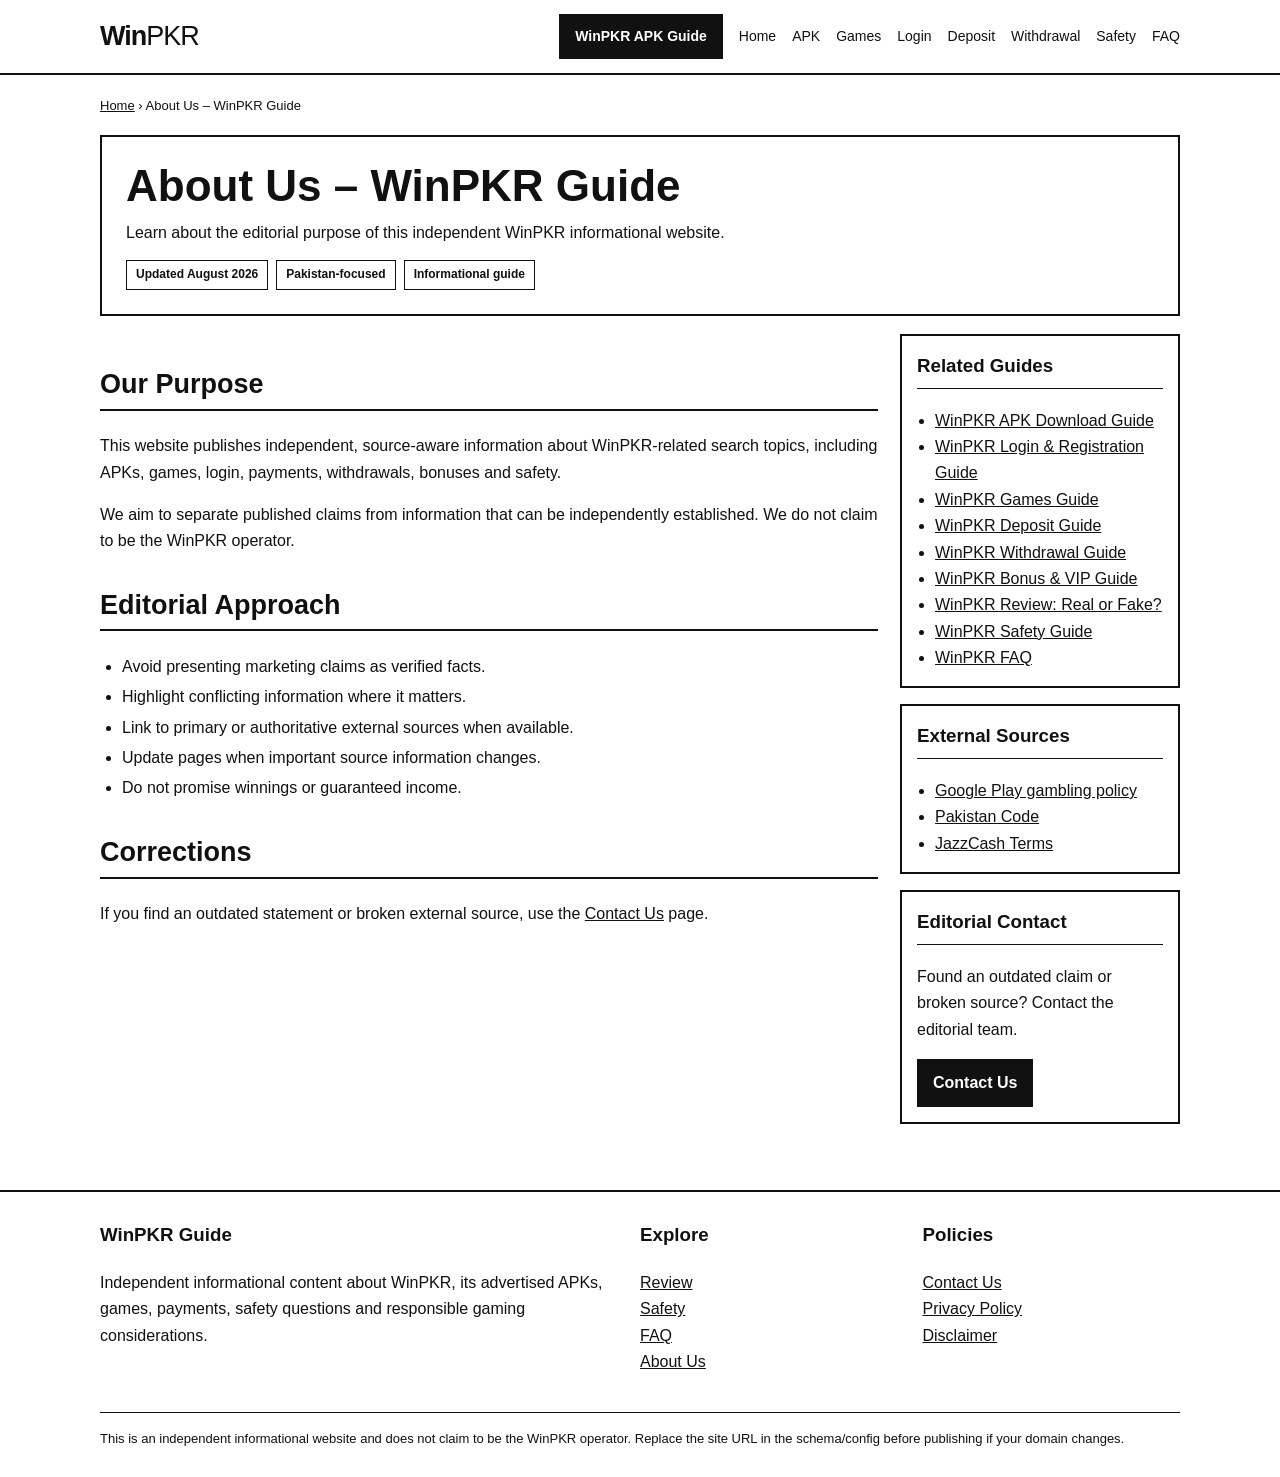
==== about.html @ bb4cd84e "first commit" ====
<!doctype html><html lang="en"><head>
<meta charset="utf-8"><meta name="viewport" content="width=device-width, initial-scale=1">
<title>About Us – WinPKR Guide</title><meta name="description" content="Learn about the editorial purpose of this independent WinPKR informational website.">
<link rel="canonical" href="https://winpkrapp.vercel.app/about.html">
<meta name="robots" content="index,follow,max-image-preview:large,max-snippet:-1,max-video-preview:-1">
<meta property="og:title" content="About Us – WinPKR Guide"><meta property="og:description" content="Learn about the editorial purpose of this independent WinPKR informational website."><meta property="og:type" content="article"><meta property="og:url" content="https://winpkrapp.vercel.app/about.html">
<meta name="twitter:card" content="summary_large_image"><link rel="stylesheet" href="assets/css/style.css">
</head><body><a class="skip" href="#main">Skip to content</a>
<header class="site-header"><div class="nav-wrap">
<a class="brand" href="index.html">Win<span>PKR</span></a>
<button class="menu-btn" aria-expanded="false" aria-controls="main-nav">Menu</button>
<nav id="main-nav" class="nav" aria-label="Primary navigation">
<a class="nav-download" href="winpkr-apk.html">WinPKR APK Guide</a><a href="index.html">Home</a><a href="winpkr-apk.html">APK</a><a href="winpkr-games.html">Games</a><a href="winpkr-login.html">Login</a><a href="winpkr-deposit.html">Deposit</a><a href="winpkr-withdrawal.html">Withdrawal</a><a href="winpkr-safety.html">Safety</a><a href="winpkr-faq.html">FAQ</a>
</nav></div></header><div class="page"><div class="breadcrumbs" aria-label="Breadcrumbs"><a href="index.html">Home</a> <span>›</span> <span>About Us – WinPKR Guide</span></div>
<main id="main"><section class="hero"><h1>About Us – WinPKR Guide</h1><p>Learn about the editorial purpose of this independent WinPKR informational website.</p><div class="meta-row"><span class="pill">Updated August 2026</span><span class="pill">Pakistan-focused</span><span class="pill">Informational guide</span></div></section>
<div class="layout"><article class="content article">
<section><h2>Our Purpose</h2><p>This website publishes independent, source-aware information about WinPKR-related search topics, including APKs, games, login, payments, withdrawals, bonuses and safety.</p><p>We aim to separate published claims from information that can be independently established. We do not claim to be the WinPKR operator.</p></section>
<section><h2>Editorial Approach</h2><ul class="check-list"><li>Avoid presenting marketing claims as verified facts.</li><li>Highlight conflicting information where it matters.</li><li>Link to primary or authoritative external sources when available.</li><li>Update pages when important source information changes.</li><li>Do not promise winnings or guaranteed income.</li></ul></section>
<section><h2>Corrections</h2><p>If you find an outdated statement or broken external source, use the <a href="contact.html">Contact Us</a> page.</p></section>
</article><aside class="sidebar" aria-label="Related content">
<div class="card"><h3>Related Guides</h3><ul><li><a href="winpkr-apk.html">WinPKR APK Download Guide</a></li><li><a href="winpkr-login.html">WinPKR Login &amp; Registration Guide</a></li><li><a href="winpkr-games.html">WinPKR Games Guide</a></li><li><a href="winpkr-deposit.html">WinPKR Deposit Guide</a></li><li><a href="winpkr-withdrawal.html">WinPKR Withdrawal Guide</a></li><li><a href="winpkr-bonus.html">WinPKR Bonus &amp; VIP Guide</a></li><li><a href="winpkr-review.html">WinPKR Review: Real or Fake?</a></li><li><a href="winpkr-safety.html">WinPKR Safety Guide</a></li><li><a href="winpkr-faq.html">WinPKR FAQ</a></li></ul></div>
<div class="card"><h3>External Sources</h3><ul><li><a href="https://support.google.com/googleplay/android-developer/answer/9877032" target="_blank" rel="noopener noreferrer">Google Play gambling policy</a></li><li><a href="https://pakistancode.gov.pk/english/UY2FqaJw2-apaUY2Fqa-bpuUY2lu-con-11761-sg-jjjjjjjjjjjjj" target="_blank" rel="noopener noreferrer">Pakistan Code</a></li><li><a href="https://www.jazzcash.com.pk/tc/" target="_blank" rel="noopener noreferrer">JazzCash Terms</a></li></ul></div>
<div class="card"><h3>Editorial Contact</h3><p>Found an outdated claim or broken source? Contact the editorial team.</p><a class="btn" href="contact.html">Contact Us</a></div>
</aside></div></main></div>
<script type="application/ld+json">{
  "@context": "https://schema.org",
  "@type": "Article",
  "headline": "About Us – WinPKR Guide",
  "description": "Learn about the editorial purpose of this independent WinPKR informational website.",
  "mainEntityOfPage": {
    "@type": "WebPage",
    "@id": "https://winpkrapp.vercel.app/about.html"
  },
  "url": "https://winpkrapp.vercel.app/about.html",
  "datePublished": "2026-08-27",
  "dateModified": "2026-08-27"
}</script>
<script type="application/ld+json">{
  "@context": "https://schema.org",
  "@type": "BreadcrumbList",
  "itemListElement": [
    {
      "@type": "ListItem",
      "position": 1,
      "name": "Home",
      "item": "https://winpkrapp.vercel.app/"
    },
    {
      "@type": "ListItem",
      "position": 2,
      "name": "About Us – WinPKR Guide",
      "item": "https://winpkrapp.vercel.app/about.html"
    }
  ]
}</script>
<script type="application/ld+json">{
  "@context": "https://schema.org",
  "@type": "VideoObject",
  "name": "WinPKR APK, Games, Login, Payments & Safety Video Guide",
  "description": "Informational video covering WinPKR APK verification, games, login, payment claims and safety considerations.",
  "thumbnailUrl": [
    "https://winpkrapp.vercel.app/assets/images/winpkr-video-cover.svg"
  ],
  "uploadDate": "2026-08-27",
  "contentUrl": "https://winpkrapp.vercel.app/assets/video/winpkr-guide.mp4",
  "embedUrl": "https://winpkrapp.vercel.app/about.html"
}</script><footer class="site-footer"><div class="footer-wrap"><div class="footer-grid">
<div><h3>WinPKR Guide</h3><p>Independent informational content about WinPKR, its advertised APKs, games, payments, safety questions and responsible gaming considerations.</p></div>
<div><h3>Explore</h3><p><a href="winpkr-review.html">Review</a><br><a href="winpkr-safety.html">Safety</a><br><a href="winpkr-faq.html">FAQ</a><br><a href="about.html">About Us</a></p></div>
<div><h3>Policies</h3><p><a href="contact.html">Contact Us</a><br><a href="privacy.html">Privacy Policy</a><br><a href="disclaimer.html">Disclaimer</a></p></div>
</div><div class="footer-note">This is an independent informational website and does not claim to be the WinPKR operator. Replace the site URL in the schema/config before publishing if your domain changes.</div>
</div></footer><script src="assets/js/main.js"></script></body></html>
---- assets/css/style.css ----
*{box-sizing:border-box}
html{scroll-behavior:smooth}
body{margin:0;background:#fff;color:#111;font-family:Arial,Helvetica,sans-serif;line-height:1.65}
a{color:#111;text-decoration:underline}
a:hover{text-decoration-thickness:2px}
img,video{max-width:100%;height:auto}
.site-header{background:#fff;border-bottom:2px solid #111;position:sticky;top:0;z-index:20}
.nav-wrap{max-width:1120px;margin:auto;padding:14px 20px;display:flex;align-items:center;gap:22px}
.brand{font-size:27px;font-weight:800;text-decoration:none;letter-spacing:-1px;white-space:nowrap}
.brand span{font-weight:400}
.nav{display:flex;gap:16px;align-items:center;flex-wrap:wrap;margin-left:auto}
.nav a{font-size:14px;text-decoration:none}
.nav a:hover{text-decoration:underline}
.nav-download,.btn{display:inline-block;background:#111;color:#fff!important;border:2px solid #111;padding:9px 14px;text-decoration:none!important;font-weight:700}
.menu-btn{display:none;background:#fff;color:#111;border:2px solid #111;padding:8px 12px;font-weight:700}
.page{max-width:1120px;margin:auto;padding:18px 20px 50px}
.breadcrumbs{font-size:13px;margin:2px 0 18px}
.hero{border:2px solid #111;padding:24px;margin-bottom:18px}
.hero h1{font-size:clamp(28px,4vw,44px);line-height:1.12;margin:0 0 10px}
.hero p{margin:0 0 14px;max-width:850px}
.meta-row{display:flex;flex-wrap:wrap;gap:8px}
.pill{border:1px solid #111;padding:4px 9px;font-size:12px;font-weight:700}
.layout{display:grid;grid-template-columns:minmax(0,1fr) 280px;gap:22px}
.content{min-width:0}
.article h2{font-size:27px;line-height:1.25;border-bottom:2px solid #111;padding-bottom:7px;margin-top:34px}
.article h3{font-size:21px;margin-top:24px}
.article p,.article li{font-size:16px}
.notice,.source-box{border:2px solid #111;padding:14px;margin:18px 0;background:#fff}
.video-card{border:2px solid #111;padding:14px;margin:20px 0}
.video-card h2{margin-top:0;border:0;padding:0}
.video-player{border:1px solid #111;background:#000;line-height:0}
.responsive-video{display:block;width:100%;height:auto;aspect-ratio:16/9;background:#000}
.muted{font-size:13px;color:#444}
.table-scroll{overflow-x:auto;margin:15px 0}
table{width:100%;border-collapse:collapse;min-width:580px}
th,td{border:1px solid #111;padding:9px;text-align:left;vertical-align:top}
th{font-weight:800}
.cluster-grid{display:grid;grid-template-columns:repeat(3,minmax(0,1fr));gap:12px}
.cluster-card{border:2px solid #111;padding:15px}
.cluster-card h3{margin:0 0 7px;font-size:18px}
.cluster-card p{font-size:14px;margin:0 0 10px}
.card{border:2px solid #111;padding:15px;margin-bottom:16px;position:sticky;top:86px}
.card+.card{position:static}
.card h3{margin-top:0;border-bottom:1px solid #111;padding-bottom:6px}
.card ul{padding-left:18px;margin-bottom:0}
.check-list{padding-left:22px}
.check-list li{margin:4px 0}
.faq-item{border:1px solid #111;padding:13px;margin:10px 0}
.faq-item h3{margin:0 0 5px;font-size:18px}
.site-footer{border-top:2px solid #111;background:#fff}
.footer-wrap{max-width:1120px;margin:auto;padding:28px 20px}
.footer-grid{display:grid;grid-template-columns:2fr 1fr 1fr;gap:25px}
.footer-grid h3{margin-top:0}
.footer-note{border-top:1px solid #111;margin-top:20px;padding-top:15px;font-size:13px}
.skip{position:absolute;left:-9999px}
.skip:focus{left:10px;top:10px;background:#fff;border:2px solid #111;padding:8px;z-index:99}
@media(max-width:850px){
 .layout{grid-template-columns:1fr}
 .card{position:static}
 .cluster-grid{grid-template-columns:repeat(2,minmax(0,1fr))}
 .nav-wrap{flex-wrap:wrap}
 .menu-btn{display:block;margin-left:auto}
 .nav{display:none;width:100%;margin-left:0;flex-direction:column;align-items:stretch}
 .nav.open{display:flex}
 .nav a{padding:8px 0;border-top:1px solid #111}
}
@media(max-width:560px){
 .page{padding:12px 12px 35px}
 .nav-wrap{padding:12px}
 .hero{padding:18px}
 .article p,.article li{font-size:15px}
 .cluster-grid{grid-template-columns:1fr}
 .footer-grid{grid-template-columns:1fr}
 .brand{font-size:24px}
}
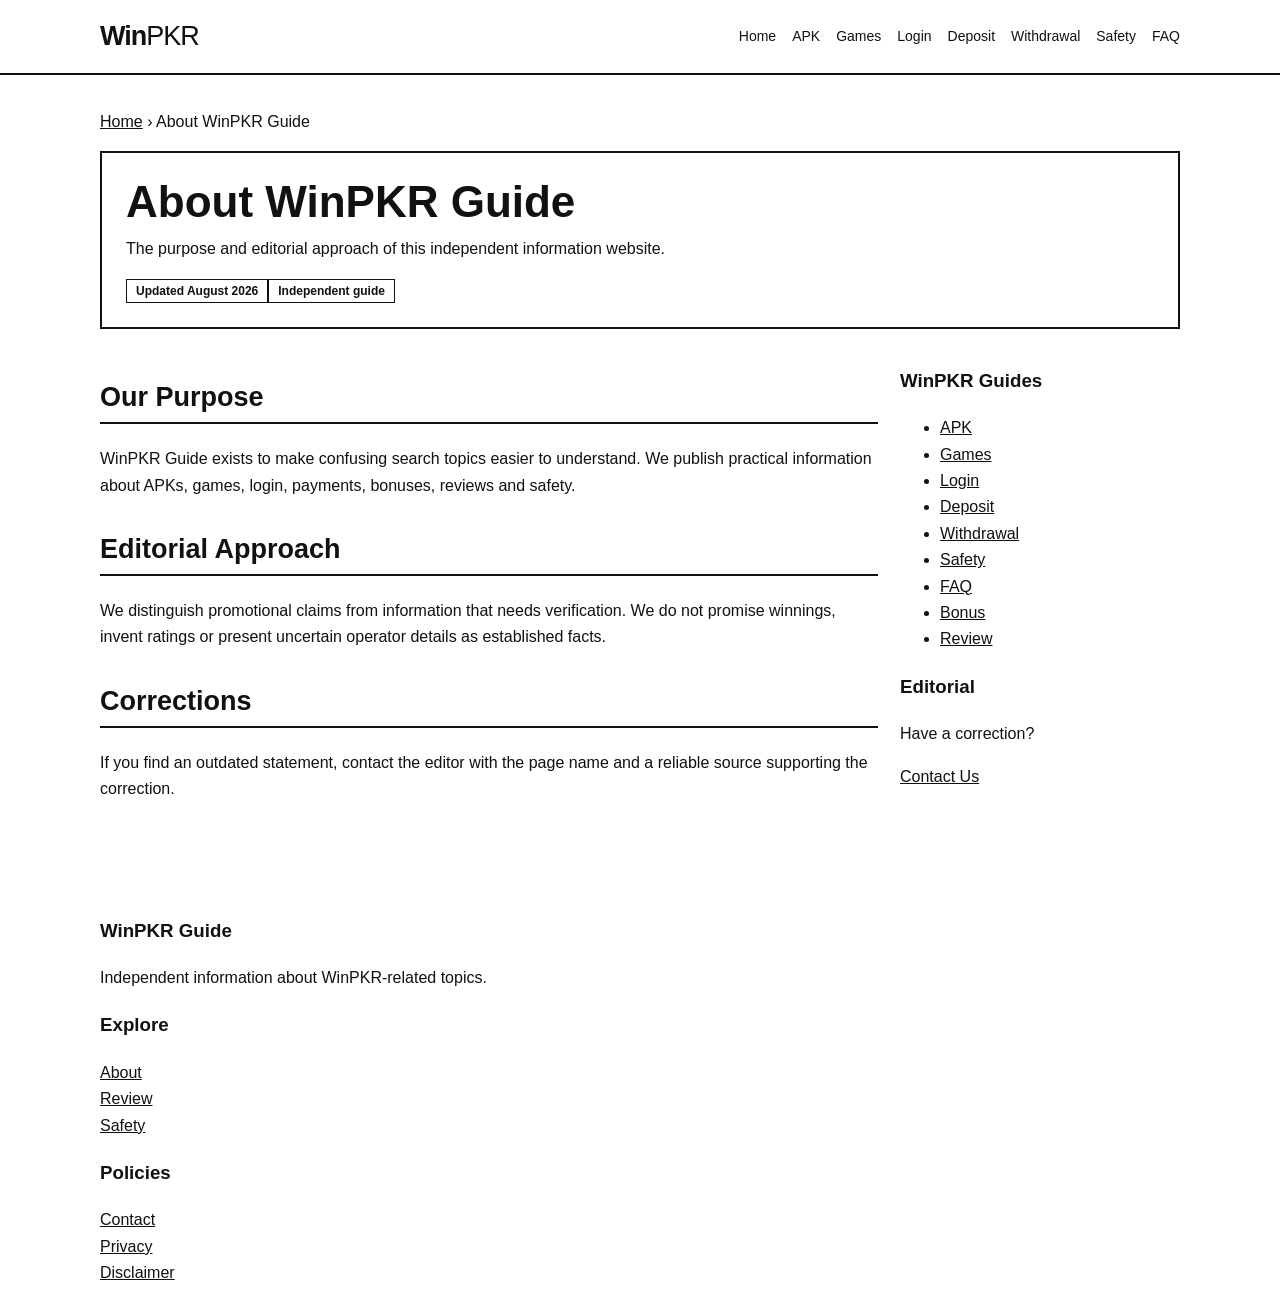
==== commit e250aaeb: "Add files via upload" ====
--- a/about.html
+++ b/about.html
@@ -1,72 +1 @@
-<!doctype html><html lang="en"><head>
-<meta charset="utf-8"><meta name="viewport" content="width=device-width, initial-scale=1">
-<title>About Us – WinPKR Guide</title><meta name="description" content="Learn about the editorial purpose of this independent WinPKR informational website.">
-<link rel="canonical" href="https://winpkrapp.vercel.app/about.html">
-<meta name="robots" content="index,follow,max-image-preview:large,max-snippet:-1,max-video-preview:-1">
-<meta property="og:title" content="About Us – WinPKR Guide"><meta property="og:description" content="Learn about the editorial purpose of this independent WinPKR informational website."><meta property="og:type" content="article"><meta property="og:url" content="https://winpkrapp.vercel.app/about.html">
-<meta name="twitter:card" content="summary_large_image"><link rel="stylesheet" href="assets/css/style.css">
-</head><body><a class="skip" href="#main">Skip to content</a>
-<header class="site-header"><div class="nav-wrap">
-<a class="brand" href="index.html">Win<span>PKR</span></a>
-<button class="menu-btn" aria-expanded="false" aria-controls="main-nav">Menu</button>
-<nav id="main-nav" class="nav" aria-label="Primary navigation">
-<a class="nav-download" href="winpkr-apk.html">WinPKR APK Guide</a><a href="index.html">Home</a><a href="winpkr-apk.html">APK</a><a href="winpkr-games.html">Games</a><a href="winpkr-login.html">Login</a><a href="winpkr-deposit.html">Deposit</a><a href="winpkr-withdrawal.html">Withdrawal</a><a href="winpkr-safety.html">Safety</a><a href="winpkr-faq.html">FAQ</a>
-</nav></div></header><div class="page"><div class="breadcrumbs" aria-label="Breadcrumbs"><a href="index.html">Home</a> <span>›</span> <span>About Us – WinPKR Guide</span></div>
-<main id="main"><section class="hero"><h1>About Us – WinPKR Guide</h1><p>Learn about the editorial purpose of this independent WinPKR informational website.</p><div class="meta-row"><span class="pill">Updated August 2026</span><span class="pill">Pakistan-focused</span><span class="pill">Informational guide</span></div></section>
-<div class="layout"><article class="content article">
-<section><h2>Our Purpose</h2><p>This website publishes independent, source-aware information about WinPKR-related search topics, including APKs, games, login, payments, withdrawals, bonuses and safety.</p><p>We aim to separate published claims from information that can be independently established. We do not claim to be the WinPKR operator.</p></section>
-<section><h2>Editorial Approach</h2><ul class="check-list"><li>Avoid presenting marketing claims as verified facts.</li><li>Highlight conflicting information where it matters.</li><li>Link to primary or authoritative external sources when available.</li><li>Update pages when important source information changes.</li><li>Do not promise winnings or guaranteed income.</li></ul></section>
-<section><h2>Corrections</h2><p>If you find an outdated statement or broken external source, use the <a href="contact.html">Contact Us</a> page.</p></section>
-</article><aside class="sidebar" aria-label="Related content">
-<div class="card"><h3>Related Guides</h3><ul><li><a href="winpkr-apk.html">WinPKR APK Download Guide</a></li><li><a href="winpkr-login.html">WinPKR Login &amp; Registration Guide</a></li><li><a href="winpkr-games.html">WinPKR Games Guide</a></li><li><a href="winpkr-deposit.html">WinPKR Deposit Guide</a></li><li><a href="winpkr-withdrawal.html">WinPKR Withdrawal Guide</a></li><li><a href="winpkr-bonus.html">WinPKR Bonus &amp; VIP Guide</a></li><li><a href="winpkr-review.html">WinPKR Review: Real or Fake?</a></li><li><a href="winpkr-safety.html">WinPKR Safety Guide</a></li><li><a href="winpkr-faq.html">WinPKR FAQ</a></li></ul></div>
-<div class="card"><h3>External Sources</h3><ul><li><a href="https://support.google.com/googleplay/android-developer/answer/9877032" target="_blank" rel="noopener noreferrer">Google Play gambling policy</a></li><li><a href="https://pakistancode.gov.pk/english/UY2FqaJw2-apaUY2Fqa-bpuUY2lu-con-11761-sg-jjjjjjjjjjjjj" target="_blank" rel="noopener noreferrer">Pakistan Code</a></li><li><a href="https://www.jazzcash.com.pk/tc/" target="_blank" rel="noopener noreferrer">JazzCash Terms</a></li></ul></div>
-<div class="card"><h3>Editorial Contact</h3><p>Found an outdated claim or broken source? Contact the editorial team.</p><a class="btn" href="contact.html">Contact Us</a></div>
-</aside></div></main></div>
-<script type="application/ld+json">{
-  "@context": "https://schema.org",
-  "@type": "Article",
-  "headline": "About Us – WinPKR Guide",
-  "description": "Learn about the editorial purpose of this independent WinPKR informational website.",
-  "mainEntityOfPage": {
-    "@type": "WebPage",
-    "@id": "https://winpkrapp.vercel.app/about.html"
-  },
-  "url": "https://winpkrapp.vercel.app/about.html",
-  "datePublished": "2026-08-27",
-  "dateModified": "2026-08-27"
-}</script>
-<script type="application/ld+json">{
-  "@context": "https://schema.org",
-  "@type": "BreadcrumbList",
-  "itemListElement": [
-    {
-      "@type": "ListItem",
-      "position": 1,
-      "name": "Home",
-      "item": "https://winpkrapp.vercel.app/"
-    },
-    {
-      "@type": "ListItem",
-      "position": 2,
-      "name": "About Us – WinPKR Guide",
-      "item": "https://winpkrapp.vercel.app/about.html"
-    }
-  ]
-}</script>
-<script type="application/ld+json">{
-  "@context": "https://schema.org",
-  "@type": "VideoObject",
-  "name": "WinPKR APK, Games, Login, Payments & Safety Video Guide",
-  "description": "Informational video covering WinPKR APK verification, games, login, payment claims and safety considerations.",
-  "thumbnailUrl": [
-    "https://winpkrapp.vercel.app/assets/images/winpkr-video-cover.svg"
-  ],
-  "uploadDate": "2026-08-27",
-  "contentUrl": "https://winpkrapp.vercel.app/assets/video/winpkr-guide.mp4",
-  "embedUrl": "https://winpkrapp.vercel.app/about.html"
-}</script><footer class="site-footer"><div class="footer-wrap"><div class="footer-grid">
-<div><h3>WinPKR Guide</h3><p>Independent informational content about WinPKR, its advertised APKs, games, payments, safety questions and responsible gaming considerations.</p></div>
-<div><h3>Explore</h3><p><a href="winpkr-review.html">Review</a><br><a href="winpkr-safety.html">Safety</a><br><a href="winpkr-faq.html">FAQ</a><br><a href="about.html">About Us</a></p></div>
-<div><h3>Policies</h3><p><a href="contact.html">Contact Us</a><br><a href="privacy.html">Privacy Policy</a><br><a href="disclaimer.html">Disclaimer</a></p></div>
-</div><div class="footer-note">This is an independent informational website and does not claim to be the WinPKR operator. Replace the site URL in the schema/config before publishing if your domain changes.</div>
-</div></footer><script src="assets/js/main.js"></script></body></html>+<!doctype html><html lang="en"><head><meta charset="utf-8"><meta name="viewport" content="width=device-width,initial-scale=1"><title>About WinPKR Guide</title><meta name="description" content="The purpose and editorial approach of this independent information website."><link rel="canonical" href="https://winpkrgame.pages.dev/about.html"><meta name="robots" content="index,follow,max-video-preview:-1"><script type="application/ld+json">{"@context": "https://schema.org", "@type": "Article", "headline": "About WinPKR Guide", "description": "The purpose and editorial approach of this independent information website.", "url": "https://winpkrgame.pages.dev/about.html", "mainEntityOfPage": {"@type": "WebPage", "@id": "https://winpkrgame.pages.dev/about.html"}, "dateModified": "2026-08-27"}</script><script type="application/ld+json">{"@context": "https://schema.org", "@type": "BreadcrumbList", "itemListElement": [{"@type": "ListItem", "position": 1, "name": "Home", "item": "https://winpkrgame.pages.dev/"}, {"@type": "ListItem", "position": 2, "name": "About WinPKR Guide", "item": "https://winpkrgame.pages.dev/about.html"}]}</script><link rel="stylesheet" href="assets/css/style.css"></head><body><header class="site-header"><div class="nav-wrap"><a class="brand" href="index.html">Win<span>PKR</span></a><button class="menu-btn" aria-expanded="false">Menu</button><nav class="nav"><a href="index.html">Home</a><a href="winpkr-apk.html">APK</a><a href="winpkr-games.html">Games</a><a href="winpkr-login.html">Login</a><a href="winpkr-deposit.html">Deposit</a><a href="winpkr-withdrawal.html">Withdrawal</a><a href="winpkr-safety.html">Safety</a><a href="winpkr-faq.html">FAQ</a></nav></div></header><div class="page"><p><a href="index.html">Home</a> › About WinPKR Guide</p><section class="hero"><h1>About WinPKR Guide</h1><p>The purpose and editorial approach of this independent information website.</p><div class="meta"><span class="pill">Updated August 2026</span><span class="pill">Independent guide</span></div></section><main class="layout"><article class="article"><section><h2>Our Purpose</h2><p>WinPKR Guide exists to make confusing search topics easier to understand. We publish practical information about APKs, games, login, payments, bonuses, reviews and safety.</p></section><section><h2>Editorial Approach</h2><p>We distinguish promotional claims from information that needs verification. We do not promise winnings, invent ratings or present uncertain operator details as established facts.</p></section><section><h2>Corrections</h2><p>If you find an outdated statement, contact the editor with the page name and a reliable source supporting the correction.</p></section></article><aside><div class="sidebox"><h3>WinPKR Guides</h3><ul><li><a href="winpkr-apk.html">APK</a></li><li><a href="winpkr-games.html">Games</a></li><li><a href="winpkr-login.html">Login</a></li><li><a href="winpkr-deposit.html">Deposit</a></li><li><a href="winpkr-withdrawal.html">Withdrawal</a></li><li><a href="winpkr-safety.html">Safety</a></li><li><a href="winpkr-faq.html">FAQ</a></li><li><a href="winpkr-bonus.html">Bonus</a></li><li><a href="winpkr-review.html">Review</a></li></ul></div><div class="sidebox"><h3>Editorial</h3><p>Have a correction?</p><a href="contact.html">Contact Us</a></div></aside></main></div><footer class="footer"><div class="footer-wrap"><div class="footergrid"><div><h3>WinPKR Guide</h3><p>Independent information about WinPKR-related topics.</p></div><div><h3>Explore</h3><a href="about.html">About</a><br><a href="winpkr-review.html">Review</a><br><a href="winpkr-safety.html">Safety</a></div><div><h3>Policies</h3><a href="contact.html">Contact</a><br><a href="privacy.html">Privacy</a><br><a href="disclaimer.html">Disclaimer</a></div></div></div></footer><script src="assets/js/main.js"></script></body></html>
